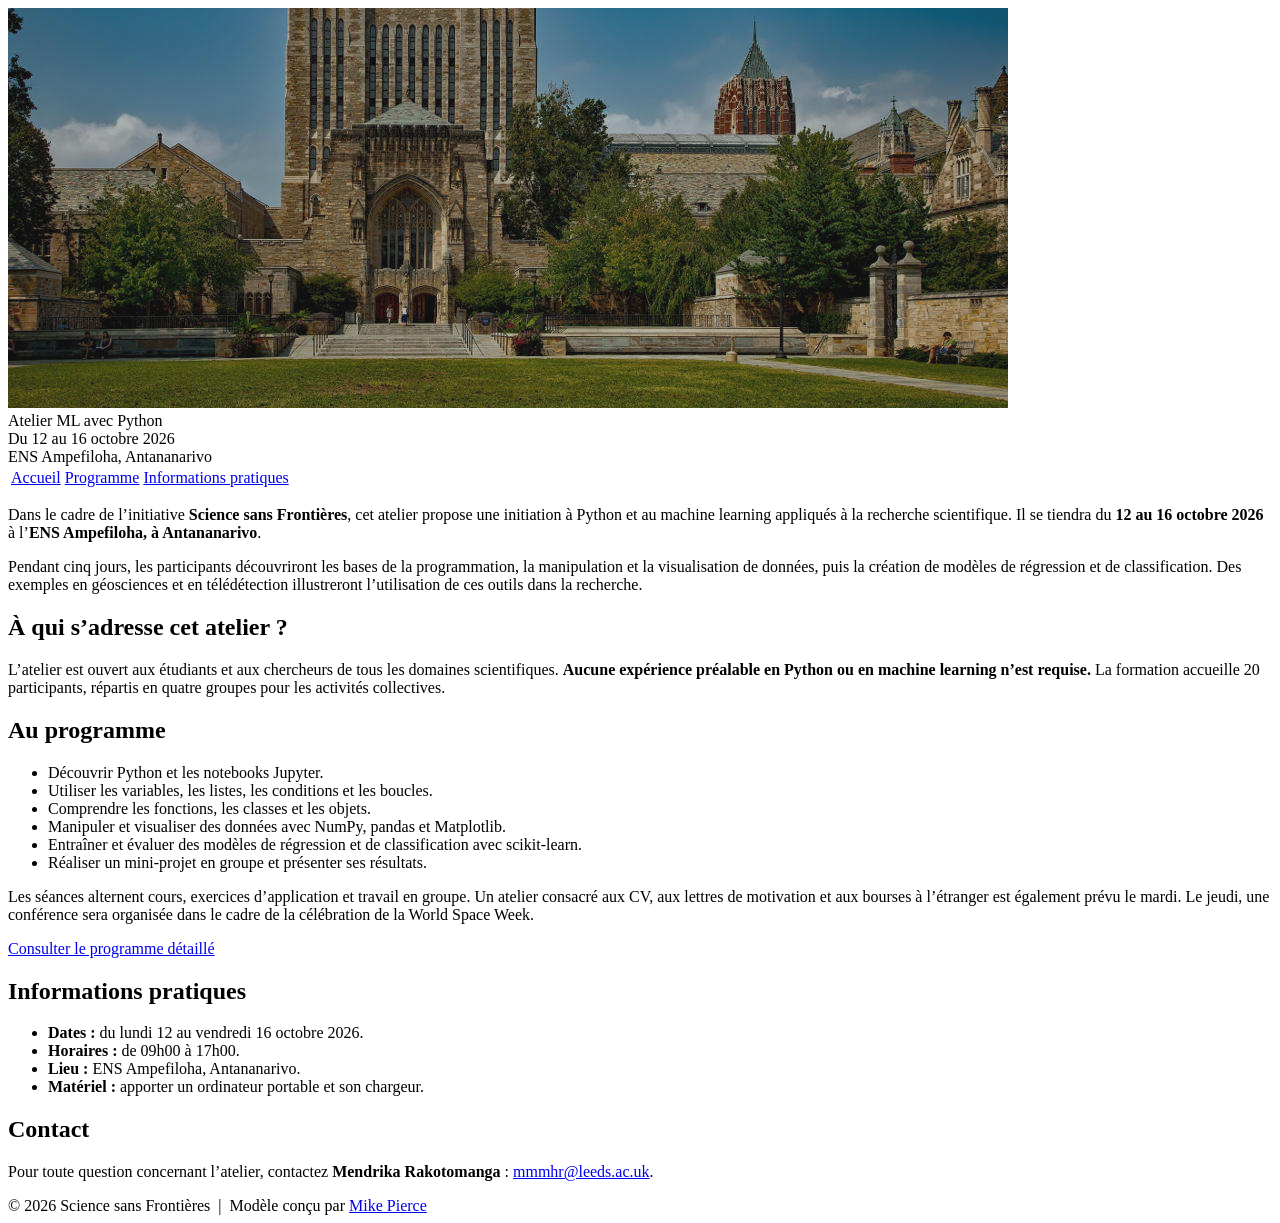
==== index.html @ 43d231b1 "Initial commit" ====
<!DOCTYPE html>
<html lang="fr">

<head>
    <meta charset="UTF-8">
    <meta name="viewport" content="width=device-width, initial-scale=1">
    <base href=".">
    <link rel="shortcut icon" type="image/png" href="assets/favicon.png">
    <link rel="stylesheet" type="text/css" media="all" href="assets/main.css">
    <meta name="description" content="Atelier Python et machine learning pour la recherche scientifique, du 12 au 16 octobre 2026 à l’ENS Ampefiloha, Antananarivo.">
    <title>Atelier Python et Machine Learning — Science sans Frontières</title>
</head>

<body>

    <div class="banner">
        <img src="assets/banner.jpg" alt="Science sans Frontières — Atelier Python et Machine Learning">
        <div class="top-left">
            <span class="title1">Atelier ML avec Python</span>
        </div>
        <div class="bottom-right">
            Du 12 au 16 octobre 2026<br>
            ENS Ampefiloha, Antananarivo
        </div>
    </div>

    <nav aria-label="Navigation principale">
        <table class="navigation">
            <tr>
                <td class="navigation">
                    <a class="current" aria-current="page" href=".">Accueil</a>
                </td>
                <td class="navigation">
                    <a href="program">Programme</a>
                </td>
                <td class="navigation">
                    <a href="directions">Informations pratiques</a>
                </td>
            </tr>
        </table>
    </nav>

    <main>

        <p>
            Dans le cadre de l’initiative <strong>Science sans Frontières</strong>,
            cet atelier propose une initiation à Python et au machine learning
            appliqués à la recherche scientifique. Il se tiendra du
            <strong>12 au 16 octobre 2026</strong> à l’<strong>ENS Ampefiloha,
            à Antananarivo</strong>.
        </p>

        <p>
            Pendant cinq jours, les participants découvriront les bases de la
            programmation, la manipulation et la visualisation de données,
            puis la création de modèles de régression et de classification.
            Des exemples en géosciences et en télédétection illustreront
            l’utilisation de ces outils dans la recherche.
        </p>

        <h2>À qui s’adresse cet atelier ?</h2>

        <p>
            L’atelier est ouvert aux étudiants et aux chercheurs de tous les
            domaines scientifiques. <strong>Aucune expérience préalable en
            Python ou en machine learning n’est requise.</strong>
            La formation accueille 20 participants, répartis en quatre groupes
            pour les activités collectives.
        </p>

        <h2>Au programme</h2>

        <ul>
            <li>Découvrir Python et les notebooks Jupyter.</li>
            <li>Utiliser les variables, les listes, les conditions et les boucles.</li>
            <li>Comprendre les fonctions, les classes et les objets.</li>
            <li>Manipuler et visualiser des données avec NumPy, pandas et Matplotlib.</li>
            <li>Entraîner et évaluer des modèles de régression et de classification avec scikit-learn.</li>
            <li>Réaliser un mini-projet en groupe et présenter ses résultats.</li>
        </ul>

        <p>
            Les séances alternent cours, exercices d’application et travail en
            groupe. Un atelier consacré aux CV, aux lettres de motivation et
            aux bourses à l’étranger est également prévu le mardi.
            Le jeudi, une conférence sera organisée dans le cadre de la
            célébration de la World Space Week.
        </p>

        <p>
            <a href="program">Consulter le programme détaillé</a>
        </p>

        <h2>Informations pratiques</h2>

        <ul>
            <li><strong>Dates :</strong> du lundi 12 au vendredi 16 octobre 2026.</li>
            <li><strong>Horaires :</strong> de 09h00 à 17h00.</li>
            <li><strong>Lieu :</strong> ENS Ampefiloha, Antananarivo.</li>
            <li><strong>Matériel :</strong> apporter un ordinateur portable et son chargeur.</li>
        </ul>

        <h2>Contact</h2>

        <p>
            Pour toute question concernant l’atelier, contactez
            <strong>Mendrika Rakotomanga</strong> :
            <a href="mailto:mmmhr@leeds.ac.uk">mmmhr@leeds.ac.uk</a>.
        </p>
    </main>

    <footer>
        &copy; 2026 Science sans Frontières
        &nbsp;|&nbsp; Modèle conçu par
        <a href="https://github.com/mikepierce">Mike Pierce</a>
    </footer>

</body>
</html>
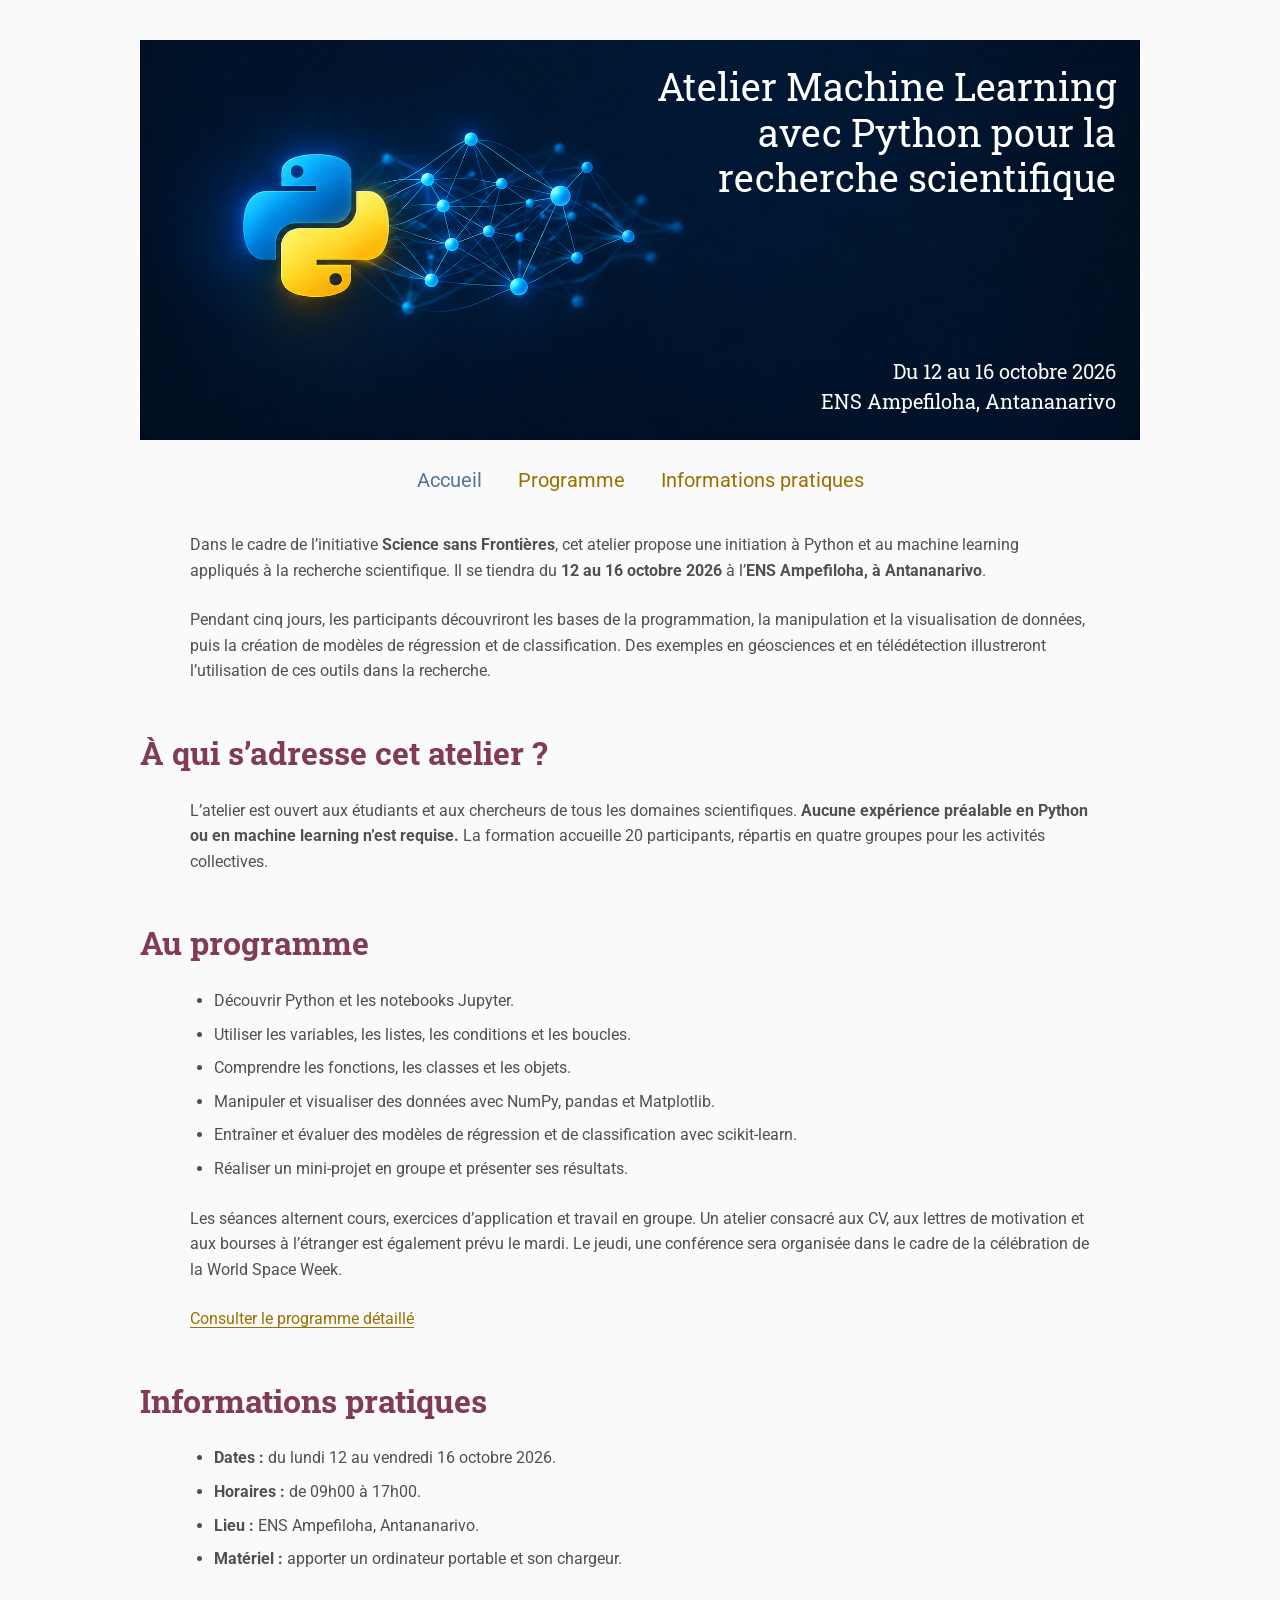
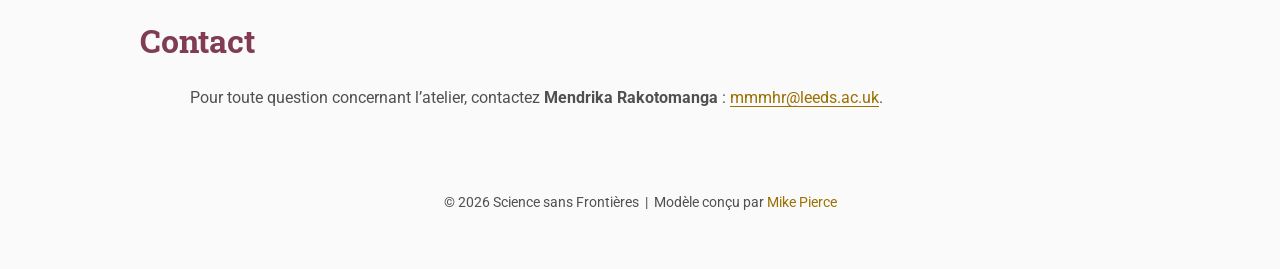
==== commit 0c578a79: "Banner and responsive design" ====
--- a/index.html
+++ b/index.html
@@ -14,9 +14,9 @@
 <body>
 
     <div class="banner">
-        <img src="assets/banner.jpg" alt="Science sans Frontières — Atelier Python et Machine Learning">
+        <img src="assets/banner-python.png" alt="Atelier Python et Machine Learning">
         <div class="top-left">
-            <span class="title1">Atelier ML avec Python</span>
+            <span class="title1">Atelier Machine Learning avec Python pour la recherche scientifique </span>
         </div>
         <div class="bottom-right">
             Du 12 au 16 octobre 2026<br>
--- a/assets/main.css
+++ b/assets/main.css
@@ -0,0 +1,527 @@
+@import url("https://fonts.googleapis.com/css?family=Roboto%7CRoboto+Slab&display=swap");
+
+*,
+*::before,
+*::after {
+    box-sizing: border-box;
+}
+
+html {
+    font-size: 16px;
+    -webkit-text-size-adjust: 100%;
+}
+
+body {
+    width: calc(100% - 32px);
+    max-width: 1000px;
+    margin: 40px auto;
+    background: #fafafa;
+    color: #505050;
+    font-family: "Roboto", sans-serif;
+    font-size: 1rem;
+    line-height: 1.6;
+    overflow-wrap: break-word;
+}
+
+img {
+    max-width: 100%;
+    height: auto;
+}
+
+a {
+    color: #9a7000;
+    text-decoration: none;
+}
+
+a.current {
+    color: #52739e;
+}
+
+a:hover,
+a.current:hover,
+a:active {
+    color: #b2132e;
+}
+
+a:focus-visible,
+[tabindex]:focus-visible {
+    outline: 3px solid #52739e;
+    outline-offset: 4px;
+}
+
+h1,
+h2,
+h3,
+h4 {
+    color: #813c54;
+    margin: 1.5em 0 0.75em;
+    font-family: "Roboto Slab", serif;
+    line-height: 1.3;
+}
+
+h1 {
+    font-size: clamp(1.8rem, 4vw, 2.67rem);
+}
+
+h2 {
+    font-size: clamp(1.5rem, 3vw, 2rem);
+}
+
+h3 {
+    font-size: clamp(1.25rem, 2.5vw, 1.67rem);
+}
+
+h4 {
+    font-size: 1.15rem;
+}
+
+p {
+    width: 100%;
+    max-width: 900px;
+    margin: 24px auto;
+}
+
+ul,
+ol {
+    width: 100%;
+    max-width: 900px;
+    margin: 24px auto;
+    padding-left: 1.5em;
+}
+
+li {
+    margin-bottom: 8px;
+}
+
+li a,
+p a {
+    text-decoration: underline;
+    text-underline-offset: 3px;
+}
+
+strong,
+b {
+    font-weight: 700;
+}
+
+em,
+i {
+    font-style: italic;
+}
+
+sup,
+sub {
+    font-size: 0.8em;
+    line-height: 0;
+}
+
+sup {
+    vertical-align: super;
+}
+
+sub {
+    vertical-align: sub;
+}
+
+pre {
+    max-width: 100%;
+    overflow-x: auto;
+    padding: 16px;
+    background: #f3f5f8;
+    border: 1px solid #dce1e8;
+    border-radius: 6px;
+    white-space: pre;
+}
+
+code {
+    font-family: Consolas, Monaco, monospace;
+}
+
+table {
+    width: 100%;
+    max-width: 100%;
+    margin: 12px auto 24px;
+    border-collapse: collapse;
+}
+
+th,
+td {
+    text-align: left;
+    vertical-align: top;
+}
+
+.banner {
+    position: relative;
+    width: 100%;
+    aspect-ratio: 5 / 2;
+    margin: 0 auto;
+    overflow: hidden;
+    background: #031225;
+    font-family: "Roboto Slab", serif;
+}
+
+.banner > img {
+    display: block;
+    width: 100%;
+    height: 100%;
+    object-fit: cover;
+}
+
+.banner .top-left {
+    position: absolute;
+    top: 24px;
+    right: 24px;
+    left: auto;
+    width: 46%;
+    height: auto;
+    margin: 0;
+    padding: 0;
+    background: transparent;
+    color: white;
+    font-size: clamp(1.25rem, 3.5vw, 2.375rem);
+    line-height: 1.2;
+    text-align: right;
+}
+
+.banner .title1,
+.banner .title2 {
+    color: white;
+    background: transparent;
+    font-size: inherit;
+    text-shadow: none;
+}
+
+.banner .year {
+    color: white;
+    font-size: 0.75em;
+    font-weight: 400;
+}
+
+.banner .bottom-right {
+    position: absolute;
+    right: 24px;
+    bottom: 24px;
+    left: auto;
+    width: 46%;
+    height: auto;
+    margin: 0;
+    padding: 0;
+    color: white;
+    background: transparent;
+    font-size: clamp(0.875rem, 2vw, 1.25rem);
+    line-height: 1.5;
+    text-align: right;
+}
+
+table.navigation {
+    display: block;
+    width: 100%;
+    margin: 16px auto 28px;
+}
+
+table.navigation tbody {
+    display: block;
+    width: 100%;
+}
+
+table.navigation tr {
+    display: flex;
+    flex-wrap: wrap;
+    justify-content: center;
+    gap: 4px 12px;
+}
+
+td.navigation {
+    display: block;
+    width: auto;
+    padding: 0;
+    font-size: clamp(1rem, 2vw, 1.25rem);
+    text-align: center;
+    white-space: normal;
+}
+
+td.navigation a {
+    display: flex;
+    align-items: center;
+    justify-content: center;
+    min-height: 44px;
+    padding: 8px 12px;
+}
+
+table.sponsors,
+table.flyers {
+    width: 100%;
+    max-width: 800px;
+}
+
+td.sponsor,
+td.flyer {
+    padding: 12px;
+    text-align: center;
+    vertical-align: middle;
+    white-space: normal;
+}
+
+td.sponsor {
+    width: 33.333%;
+}
+
+td.flyer {
+    width: 50%;
+}
+
+td.sponsor img,
+td.flyer img {
+    display: block;
+    width: 100%;
+    height: auto;
+    margin: auto;
+}
+
+td.room,
+td.title,
+td.title-special {
+    padding: 8px 12px;
+    height: auto;
+    font-size: clamp(1.1rem, 2.5vw, 1.5rem);
+    line-height: 1.4;
+}
+
+td.room,
+td.title-special {
+    color: #52739e;
+}
+
+td.title {
+    color: #813c54;
+}
+
+td.title,
+td.title-special {
+    font-family: "Roboto Slab", serif;
+}
+
+td.date {
+    width: 130px;
+    padding: 8px 16px 8px 0;
+    text-align: right;
+    white-space: nowrap;
+}
+
+td.speaker {
+    padding: 4px 12px;
+    font-style: italic;
+}
+
+td.abstract {
+    padding: 4px 12px 16px;
+}
+
+td.abstract img {
+    display: block;
+    margin: 8px auto;
+}
+
+table.plenary {
+    background: white;
+}
+
+.programme-container {
+    width: 100%;
+    max-width: 100%;
+    overflow-x: auto;
+    margin: 24px 0;
+}
+
+.programme-container table.programme {
+    width: 100%;
+    min-width: 1100px;
+    max-width: none;
+    margin: 0;
+    table-layout: fixed;
+    font-size: 0.9375rem;
+    line-height: 1.5;
+}
+
+.programme th,
+.programme td {
+    padding: 16px 12px;
+    border: 1px solid #d5dbe3;
+    text-align: center;
+    vertical-align: middle;
+}
+
+.programme thead th {
+    background: #242080;
+    color: white;
+    font-weight: 700;
+}
+
+.programme .heure {
+    width: 110px;
+    white-space: nowrap;
+}
+
+.programme tbody th {
+    background: #f3f4f7;
+    color: #222;
+    font-weight: 400;
+}
+
+.programme .cours {
+    background: #e1efd9;
+}
+
+.programme .application {
+    background: #e5f3fc;
+}
+
+.programme .groupe {
+    background: #d8f1ec;
+}
+
+.programme .pause {
+    background: #fff3c4;
+    font-weight: 700;
+}
+
+.programme .divers {
+    background: #fce3cd;
+}
+
+.programme-legende {
+    display: flex;
+    flex-wrap: wrap;
+    gap: 12px 24px;
+    max-width: none;
+    margin: 16px 0 32px;
+    padding: 0;
+    list-style: none;
+    font-size: 0.9375rem;
+}
+
+.programme-legende li {
+    display: flex;
+    align-items: center;
+    gap: 8px;
+    margin: 0;
+}
+
+.programme-legende .couleur {
+    display: inline-block;
+    flex: 0 0 20px;
+    width: 20px;
+    height: 20px;
+    border: 1px solid #d5dbe3;
+    border-radius: 3px;
+}
+
+iframe {
+    display: block;
+    max-width: 100%;
+    border: 0;
+}
+
+iframe.registration {
+    width: 100%;
+    max-width: 700px;
+    height: 1400px;
+    margin: 1em auto 2em;
+}
+
+iframe.directions {
+    width: 100%;
+    max-width: 800px;
+    height: 400px;
+    margin: 1em auto 2em;
+}
+
+img.center {
+    display: block;
+    width: 67%;
+    margin: 1em auto 2em;
+}
+
+footer {
+    margin-top: 64px;
+    padding: 16px 0;
+    font-size: 0.875rem;
+    text-align: center;
+}
+
+@media (max-width: 600px) {
+    body {
+        margin: 16px auto;
+    }
+
+    .banner {
+        aspect-ratio: auto;
+    }
+
+    .banner > img {
+        width: 100%;
+        height: auto;
+        aspect-ratio: 5 / 2;
+        object-fit: cover;
+    }
+
+    .banner .top-left {
+        position: static;
+        width: 100%;
+        padding: 16px 16px 8px;
+        font-size: 1.5rem;
+        text-align: center;
+    }
+
+    .banner .bottom-right {
+        position: static;
+        width: 100%;
+        padding: 0 16px 20px;
+        font-size: 0.9375rem;
+        text-align: center;
+    }
+
+    table.navigation tr {
+        gap: 4px;
+    }
+
+    td.navigation {
+        flex: 1 1 140px;
+    }
+
+    table.sponsors,
+    table.sponsors tbody,
+    table.sponsors tr,
+    table.flyers,
+    table.flyers tbody,
+    table.flyers tr {
+        display: block;
+        width: 100%;
+    }
+
+    td.sponsor,
+    td.flyer {
+        display: block;
+        width: 100%;
+        max-width: 320px;
+        margin: 0 auto;
+    }
+
+    td.date {
+        width: auto;
+        padding-right: 8px;
+        font-size: 0.875rem;
+    }
+
+    iframe.directions {
+        height: 300px;
+    }
+
+    img.center {
+        width: 100%;
+    }
+
+    footer {
+        margin-top: 40px;
+    }
+}
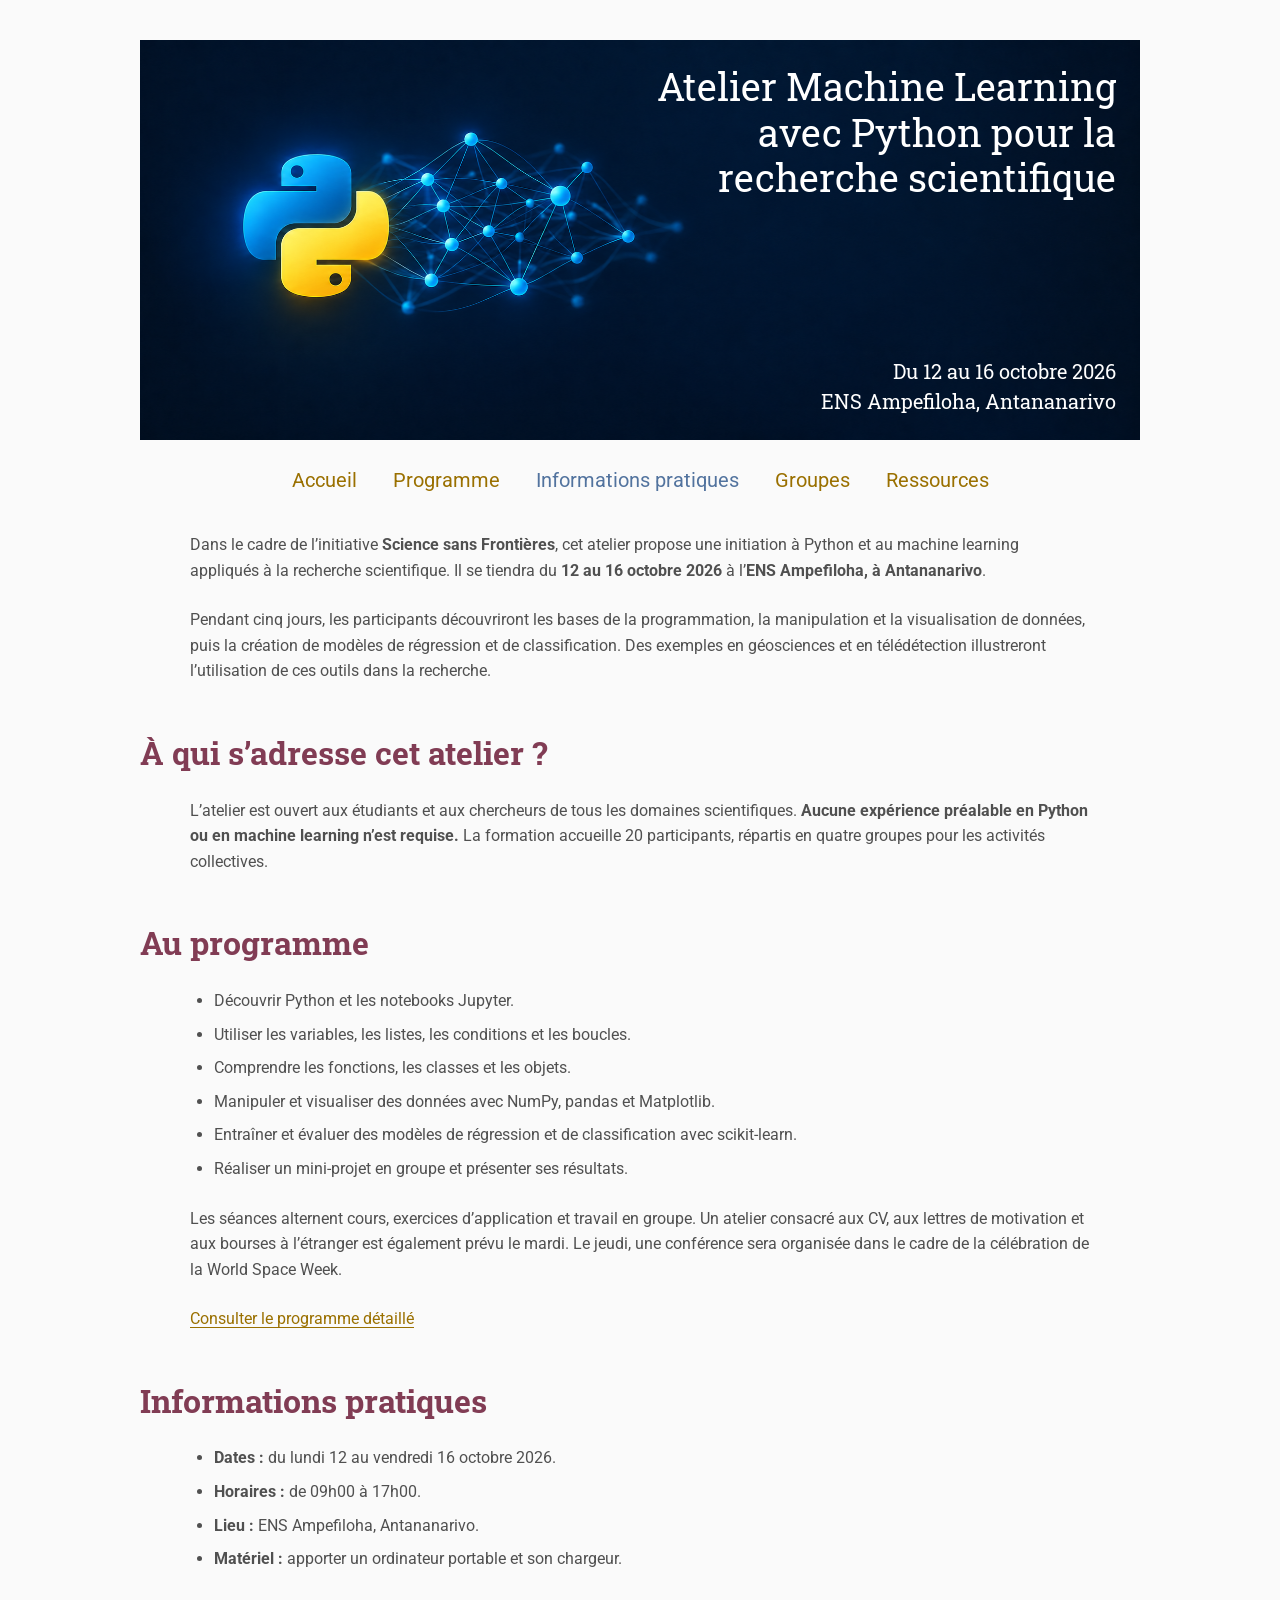
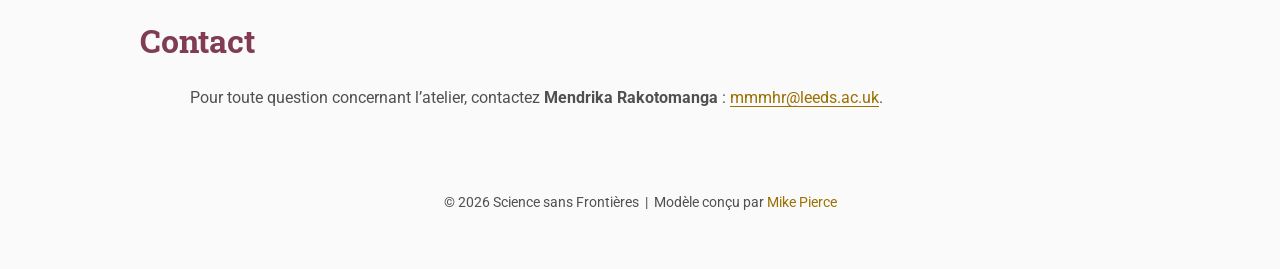
==== commit dad66c95: "Groupes et ressources ajoutes" ====
--- a/index.html
+++ b/index.html
@@ -6,7 +6,7 @@
     <meta name="viewport" content="width=device-width, initial-scale=1">
     <base href=".">
     <link rel="shortcut icon" type="image/png" href="assets/favicon.png">
-    <link rel="stylesheet" type="text/css" media="all" href="assets/main.css">
+    <link rel="stylesheet" type="text/css" media="all" href="assets/main.css?v=2">
     <meta name="description" content="Atelier Python et machine learning pour la recherche scientifique, du 12 au 16 octobre 2026 à l’ENS Ampefiloha, Antananarivo.">
     <title>Atelier Python et Machine Learning — Science sans Frontières</title>
 </head>
@@ -28,13 +28,21 @@
         <table class="navigation">
             <tr>
                 <td class="navigation">
-                    <a class="current" aria-current="page" href=".">Accueil</a>
+                    <a href=".">Accueil</a>
                 </td>
                 <td class="navigation">
                     <a href="program">Programme</a>
                 </td>
                 <td class="navigation">
-                    <a href="directions">Informations pratiques</a>
+                    <a class="current" aria-current="page" href="directions">
+                        Informations pratiques
+                    </a>
+                </td>
+                <td class="navigation">
+                    <a href="groups">Groupes</a>
+                </td>
+                <td class="navigation">
+                    <a href="resources">Ressources</a>
                 </td>
             </tr>
         </table>
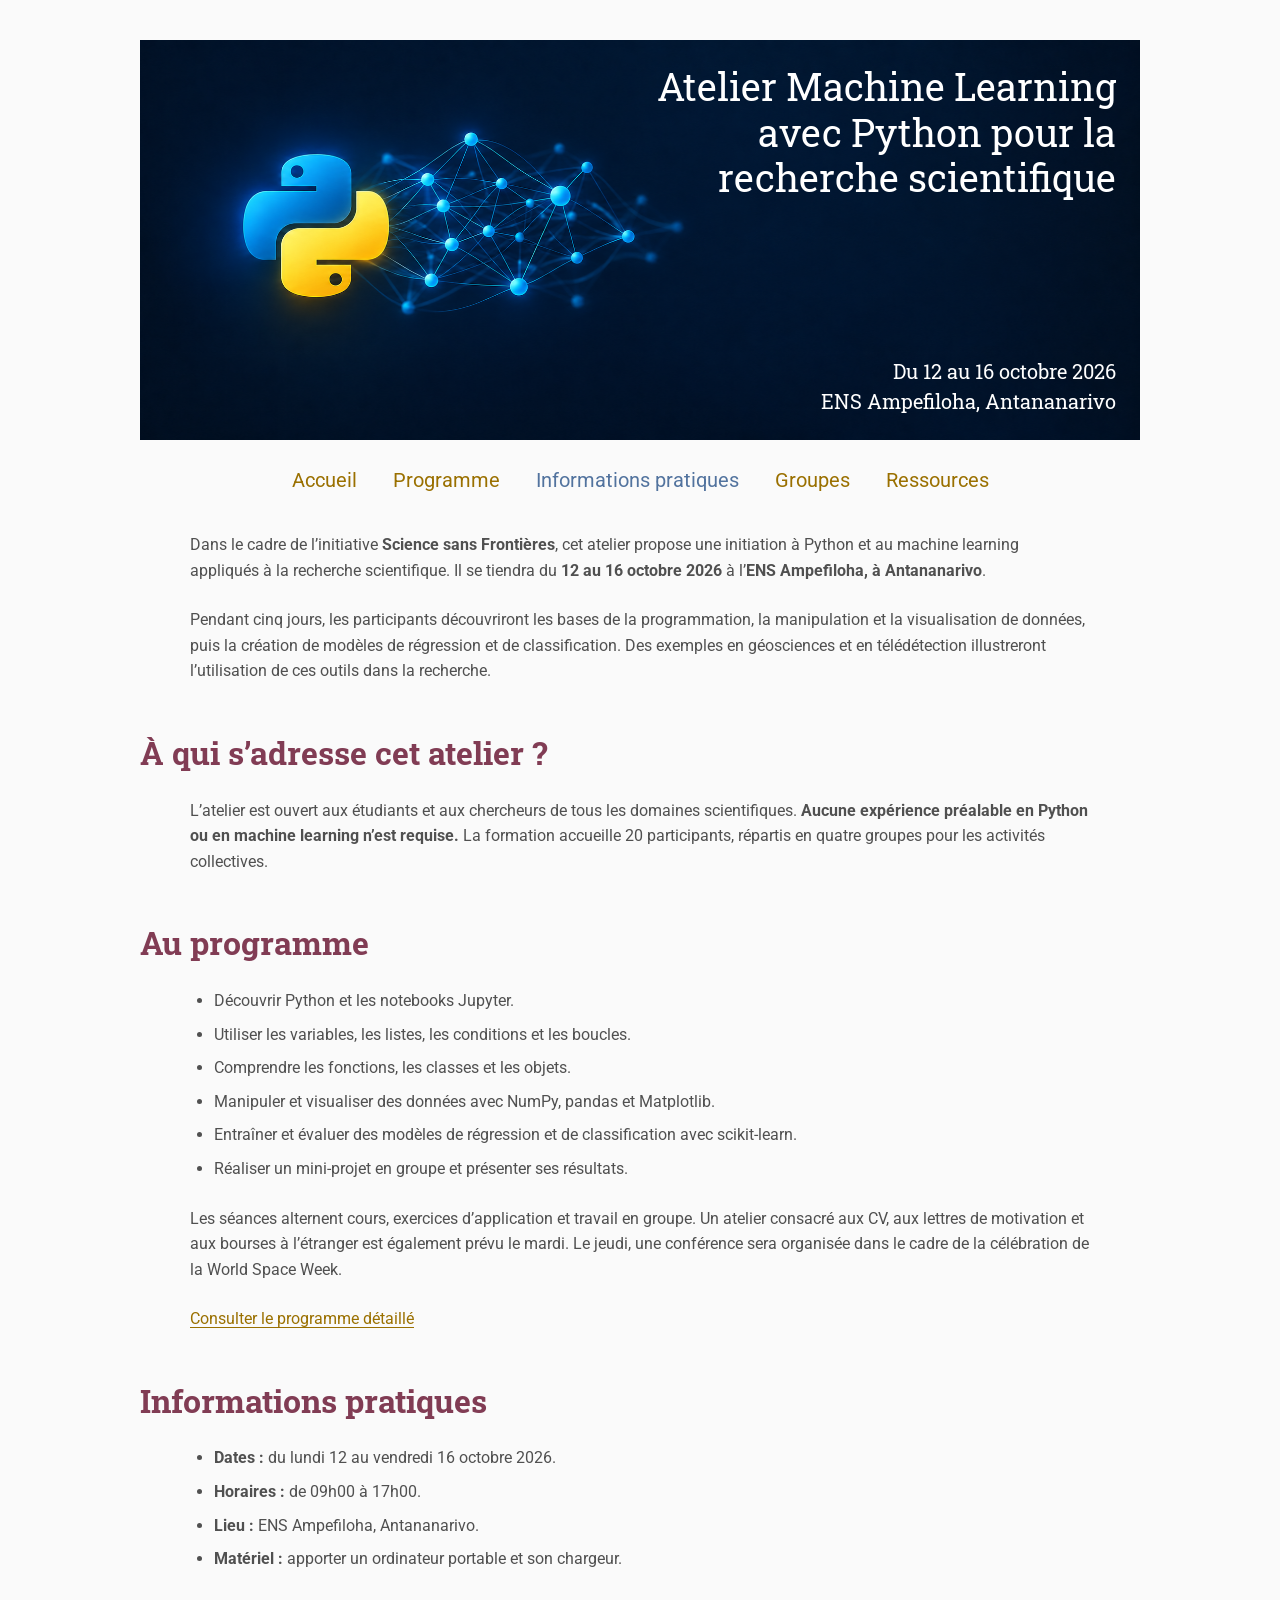
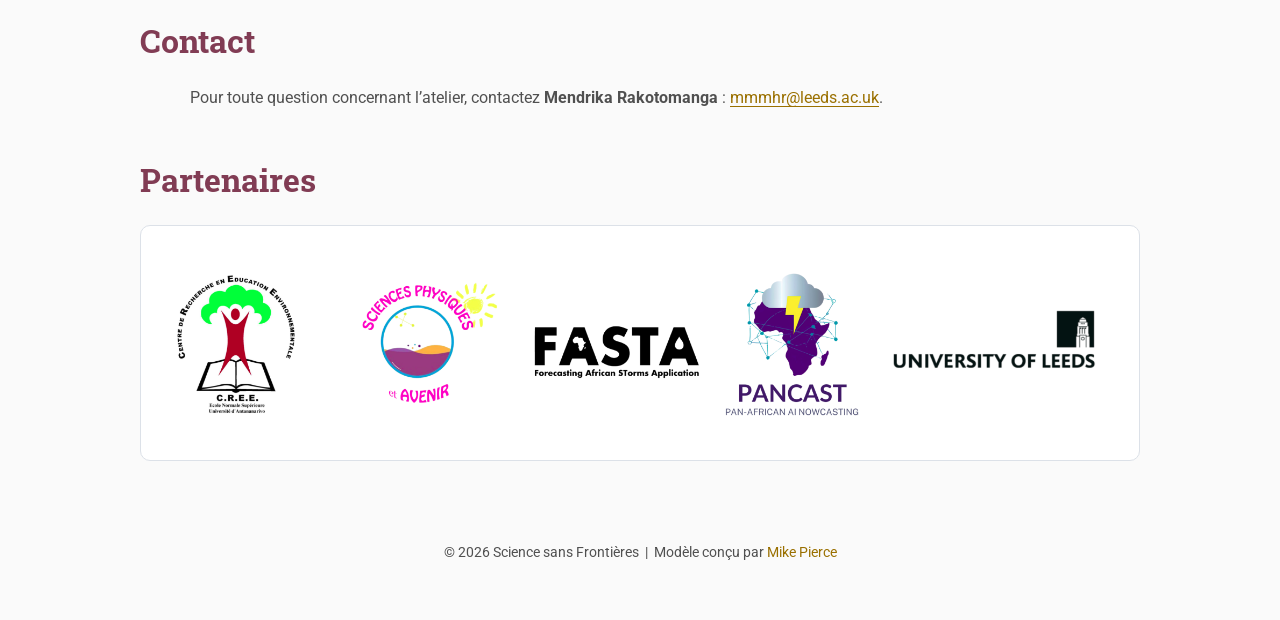
==== commit 32027bdf: "Partenaires added" ====
--- a/index.html
+++ b/index.html
@@ -115,7 +115,24 @@
             <strong>Mendrika Rakotomanga</strong> :
             <a href="mailto:mmmhr@leeds.ac.uk">mmmhr@leeds.ac.uk</a>.
         </p>
+
+
+    <section aria-labelledby="partenaires">
+        <h2 id="partenaires">Partenaires</h2>
+
+        <div class="partenaires-frame">
+            <img
+                src="assets/banner-ssf.png"
+                alt="CREE, Sciences Physiques et Avenir, FASTA, PANCAST et University of Leeds"
+                loading="lazy"
+            >
+        </div>
+    </section>
+
     </main>
+
+
+
 
     <footer>
         &copy; 2026 Science sans Frontières
--- a/assets/main.css
+++ b/assets/main.css
@@ -524,4 +524,23 @@
     footer {
         margin-top: 40px;
     }
+}
+
+.partenaires-frame {
+    padding: 20px;
+    background: white;
+    border: 1px solid #dce1e8;
+    border-radius: 10px;
+}
+
+.partenaires-frame img {
+    display: block;
+    width: 100%;
+    height: auto;
+}
+
+@media (max-width: 600px) {
+    .partenaires-frame {
+        padding: 8px;
+    }
 }
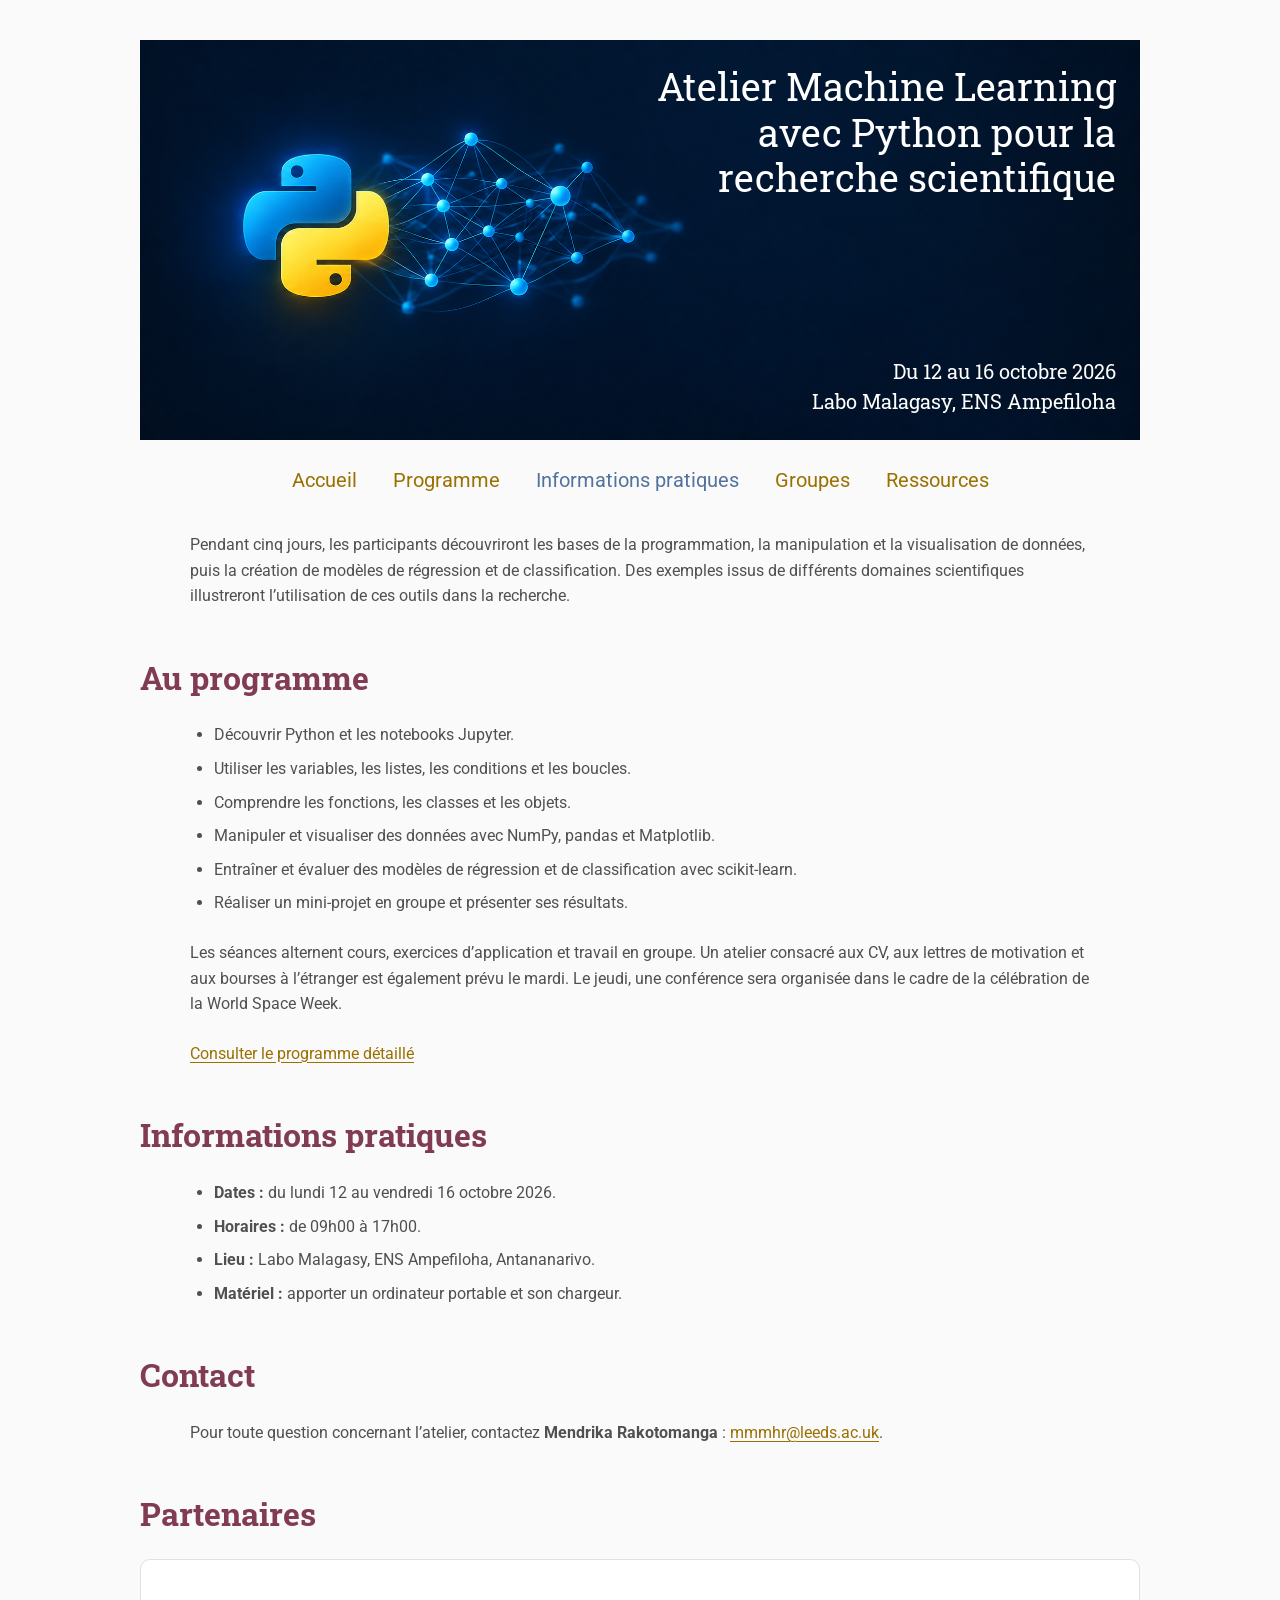
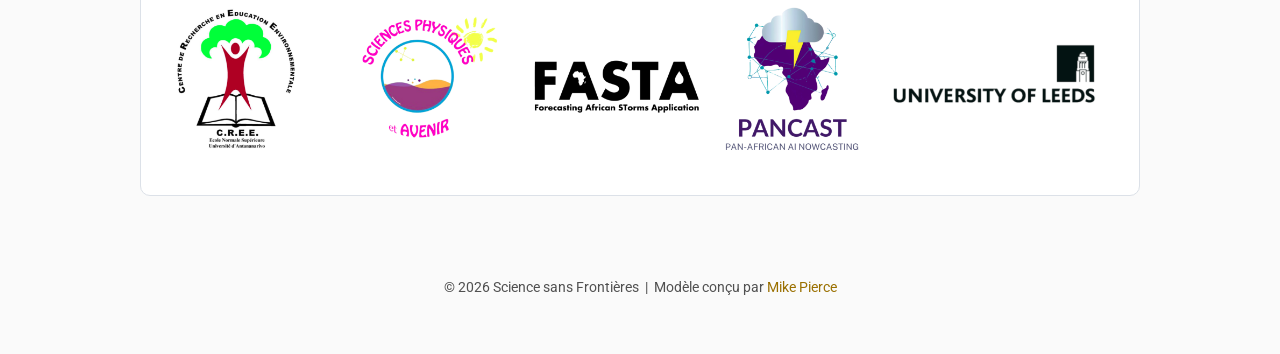
==== commit 489c38b5: "groupes updated" ====
--- a/index.html
+++ b/index.html
@@ -20,7 +20,7 @@
         </div>
         <div class="bottom-right">
             Du 12 au 16 octobre 2026<br>
-            ENS Ampefiloha, Antananarivo
+            Labo Malagasy, ENS Ampefiloha
         </div>
     </div>
 
@@ -51,30 +51,13 @@
     <main>
 
         <p>
-            Dans le cadre de l’initiative <strong>Science sans Frontières</strong>,
-            cet atelier propose une initiation à Python et au machine learning
-            appliqués à la recherche scientifique. Il se tiendra du
-            <strong>12 au 16 octobre 2026</strong> à l’<strong>ENS Ampefiloha,
-            à Antananarivo</strong>.
-        </p>
-
-        <p>
             Pendant cinq jours, les participants découvriront les bases de la
             programmation, la manipulation et la visualisation de données,
             puis la création de modèles de régression et de classification.
-            Des exemples en géosciences et en télédétection illustreront
+            Des exemples issus de différents domaines scientifiques illustreront
             l’utilisation de ces outils dans la recherche.
         </p>
 
-        <h2>À qui s’adresse cet atelier ?</h2>
-
-        <p>
-            L’atelier est ouvert aux étudiants et aux chercheurs de tous les
-            domaines scientifiques. <strong>Aucune expérience préalable en
-            Python ou en machine learning n’est requise.</strong>
-            La formation accueille 20 participants, répartis en quatre groupes
-            pour les activités collectives.
-        </p>
 
         <h2>Au programme</h2>
 
@@ -104,7 +87,7 @@
         <ul>
             <li><strong>Dates :</strong> du lundi 12 au vendredi 16 octobre 2026.</li>
             <li><strong>Horaires :</strong> de 09h00 à 17h00.</li>
-            <li><strong>Lieu :</strong> ENS Ampefiloha, Antananarivo.</li>
+            <li><strong>Lieu :</strong> Labo Malagasy, ENS Ampefiloha, Antananarivo.</li>
             <li><strong>Matériel :</strong> apporter un ordinateur portable et son chargeur.</li>
         </ul>
 
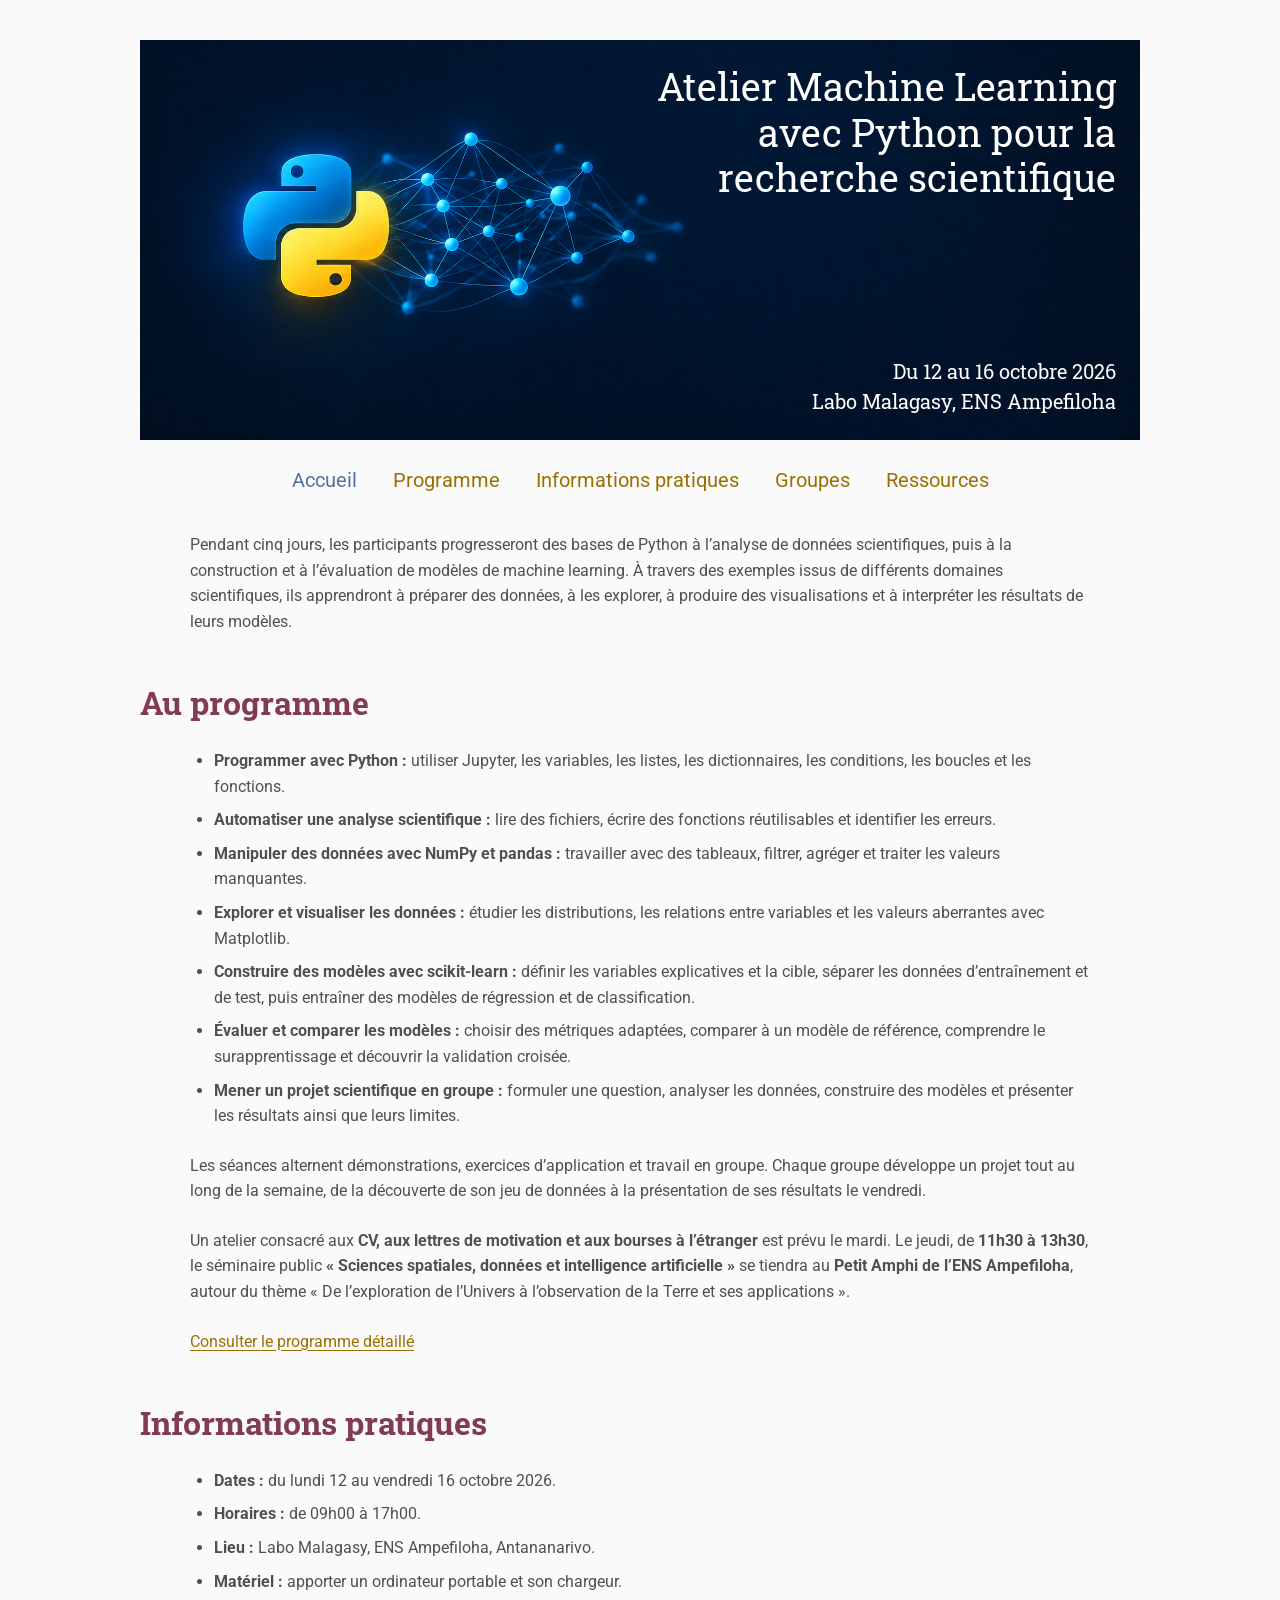
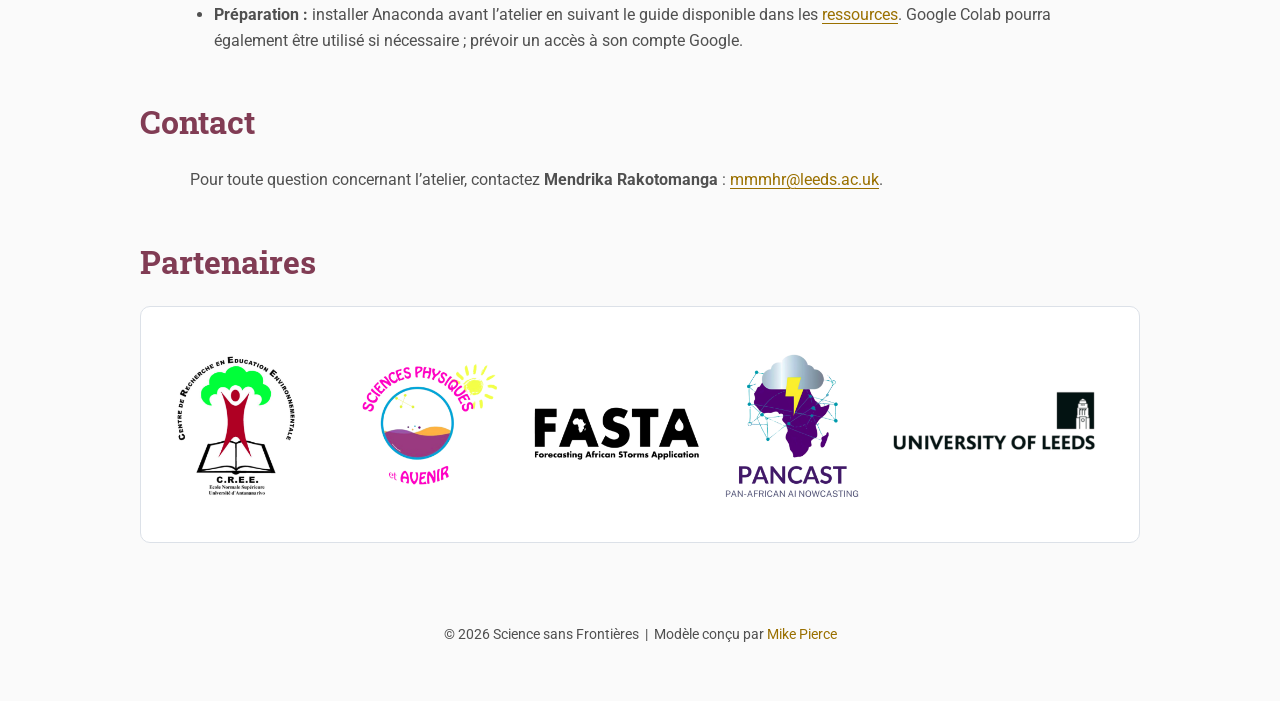
==== commit 1a44cacd: "Final programme" ====
--- a/index.html
+++ b/index.html
@@ -7,7 +7,7 @@
     <base href=".">
     <link rel="shortcut icon" type="image/png" href="assets/favicon.png">
     <link rel="stylesheet" type="text/css" media="all" href="assets/main.css?v=2">
-    <meta name="description" content="Atelier Python et machine learning pour la recherche scientifique, du 12 au 16 octobre 2026 à l’ENS Ampefiloha, Antananarivo.">
+    <meta name="description" content="Atelier Python et machine learning pour la recherche scientifique : programmation, analyse de données, visualisation et modélisation, du 12 au 16 octobre 2026 à l’ENS Ampefiloha, Antananarivo.">
     <title>Atelier Python et Machine Learning — Science sans Frontières</title>
 </head>
 
@@ -16,7 +16,7 @@
     <div class="banner">
         <img src="assets/banner-python.png" alt="Atelier Python et Machine Learning">
         <div class="top-left">
-            <span class="title1">Atelier Machine Learning avec Python pour la recherche scientifique </span>
+            <span class="title1">Atelier Machine Learning avec Python pour la recherche scientifique</span>
         </div>
         <div class="bottom-right">
             Du 12 au 16 octobre 2026<br>
@@ -28,15 +28,13 @@
         <table class="navigation">
             <tr>
                 <td class="navigation">
-                    <a href=".">Accueil</a>
+                    <a class="current" aria-current="page" href=".">Accueil</a>
                 </td>
                 <td class="navigation">
                     <a href="program">Programme</a>
                 </td>
                 <td class="navigation">
-                    <a class="current" aria-current="page" href="directions">
-                        Informations pratiques
-                    </a>
+                    <a href="directions">Informations pratiques</a>
                 </td>
                 <td class="navigation">
                     <a href="groups">Groupes</a>
@@ -51,31 +49,70 @@
     <main>
 
         <p>
-            Pendant cinq jours, les participants découvriront les bases de la
-            programmation, la manipulation et la visualisation de données,
-            puis la création de modèles de régression et de classification.
-            Des exemples issus de différents domaines scientifiques illustreront
-            l’utilisation de ces outils dans la recherche.
+            Pendant cinq jours, les participants progresseront des bases de
+            Python à l’analyse de données scientifiques, puis à la construction
+            et à l’évaluation de modèles de machine learning. À travers des
+            exemples issus de différents domaines scientifiques, ils apprendront
+            à préparer des données, à les explorer, à produire des visualisations
+            et à interpréter les résultats de leurs modèles.
         </p>
-
 
         <h2>Au programme</h2>
 
         <ul>
-            <li>Découvrir Python et les notebooks Jupyter.</li>
-            <li>Utiliser les variables, les listes, les conditions et les boucles.</li>
-            <li>Comprendre les fonctions, les classes et les objets.</li>
-            <li>Manipuler et visualiser des données avec NumPy, pandas et Matplotlib.</li>
-            <li>Entraîner et évaluer des modèles de régression et de classification avec scikit-learn.</li>
-            <li>Réaliser un mini-projet en groupe et présenter ses résultats.</li>
+            <li>
+                <strong>Programmer avec Python :</strong>
+                utiliser Jupyter, les variables, les listes, les dictionnaires,
+                les conditions, les boucles et les fonctions.
+            </li>
+            <li>
+                <strong>Automatiser une analyse scientifique :</strong>
+                lire des fichiers, écrire des fonctions réutilisables
+                et identifier les erreurs.
+            </li>
+            <li>
+                <strong>Manipuler des données avec NumPy et pandas :</strong>
+                travailler avec des tableaux, filtrer, agréger
+                et traiter les valeurs manquantes.
+            </li>
+            <li>
+                <strong>Explorer et visualiser les données :</strong>
+                étudier les distributions, les relations entre variables
+                et les valeurs aberrantes avec Matplotlib.
+            </li>
+            <li>
+                <strong>Construire des modèles avec scikit-learn :</strong>
+                définir les variables explicatives et la cible,
+                séparer les données d’entraînement et de test,
+                puis entraîner des modèles de régression et de classification.
+            </li>
+            <li>
+                <strong>Évaluer et comparer les modèles :</strong>
+                choisir des métriques adaptées, comparer à un modèle de référence,
+                comprendre le surapprentissage et découvrir la validation croisée.
+            </li>
+            <li>
+                <strong>Mener un projet scientifique en groupe :</strong>
+                formuler une question, analyser les données, construire des modèles
+                et présenter les résultats ainsi que leurs limites.
+            </li>
         </ul>
 
         <p>
-            Les séances alternent cours, exercices d’application et travail en
-            groupe. Un atelier consacré aux CV, aux lettres de motivation et
-            aux bourses à l’étranger est également prévu le mardi.
-            Le jeudi, une conférence sera organisée dans le cadre de la
-            célébration de la World Space Week.
+            Les séances alternent démonstrations, exercices d’application
+            et travail en groupe. Chaque groupe développe un projet tout au long
+            de la semaine, de la découverte de son jeu de données à la présentation
+            de ses résultats le vendredi.
+        </p>
+
+        <p>
+            Un atelier consacré aux <strong>CV, aux lettres de motivation
+            et aux bourses à l’étranger</strong> est prévu le mardi.
+            Le jeudi, de <strong>11h30 à 13h30</strong>, le séminaire public
+            <strong>« Sciences spatiales, données et intelligence artificielle »</strong>
+            se tiendra au <strong>Petit Amphi de l’ENS Ampefiloha</strong>,
+            autour du thème « De l’exploration de l’Univers à l’observation
+            de la Terre et ses applications ».
         </p>
 
         <p>
@@ -85,10 +122,29 @@
         <h2>Informations pratiques</h2>
 
         <ul>
-            <li><strong>Dates :</strong> du lundi 12 au vendredi 16 octobre 2026.</li>
-            <li><strong>Horaires :</strong> de 09h00 à 17h00.</li>
-            <li><strong>Lieu :</strong> Labo Malagasy, ENS Ampefiloha, Antananarivo.</li>
-            <li><strong>Matériel :</strong> apporter un ordinateur portable et son chargeur.</li>
+            <li>
+                <strong>Dates :</strong>
+                du lundi 12 au vendredi 16 octobre 2026.
+            </li>
+            <li>
+                <strong>Horaires :</strong>
+                de 09h00 à 17h00.
+            </li>
+            <li>
+                <strong>Lieu :</strong>
+                Labo Malagasy, ENS Ampefiloha, Antananarivo.
+            </li>
+            <li>
+                <strong>Matériel :</strong>
+                apporter un ordinateur portable et son chargeur.
+            </li>
+            <li>
+                <strong>Préparation :</strong>
+                installer Anaconda avant l’atelier en suivant le guide
+                disponible dans les <a href="resources">ressources</a>.
+                Google Colab pourra également être utilisé si nécessaire ;
+                prévoir un accès à son compte Google.
+            </li>
         </ul>
 
         <h2>Contact</h2>
@@ -99,23 +155,19 @@
             <a href="mailto:mmmhr@leeds.ac.uk">mmmhr@leeds.ac.uk</a>.
         </p>
 
+        <section aria-labelledby="partenaires">
+            <h2 id="partenaires">Partenaires</h2>
 
-    <section aria-labelledby="partenaires">
-        <h2 id="partenaires">Partenaires</h2>
-
-        <div class="partenaires-frame">
-            <img
-                src="assets/banner-ssf.png"
-                alt="CREE, Sciences Physiques et Avenir, FASTA, PANCAST et University of Leeds"
-                loading="lazy"
-            >
-        </div>
-    </section>
+            <div class="partenaires-frame">
+                <img
+                    src="assets/banner-ssf.png"
+                    alt="CREE, Sciences Physiques et Avenir, FASTA, PANCAST et University of Leeds"
+                    loading="lazy"
+                >
+            </div>
+        </section>
 
     </main>
-
-
-
 
     <footer>
         &copy; 2026 Science sans Frontières
